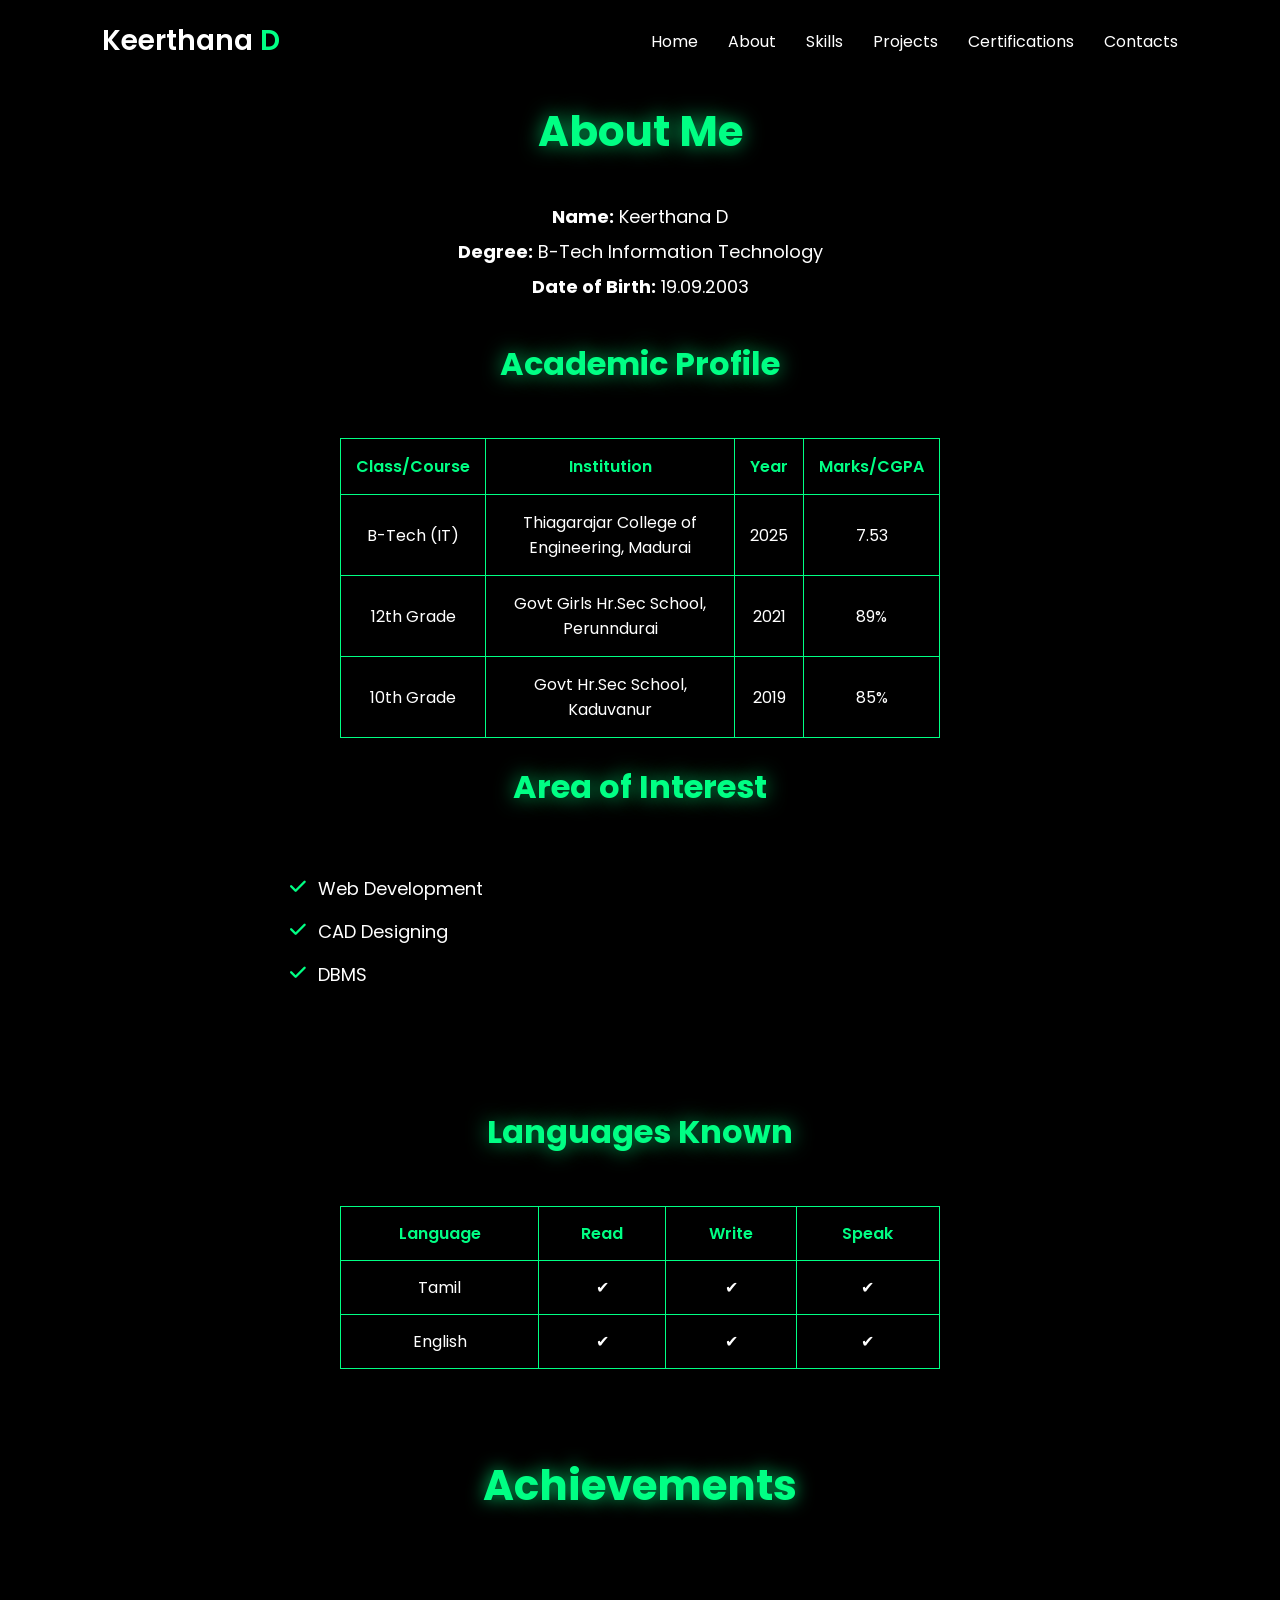
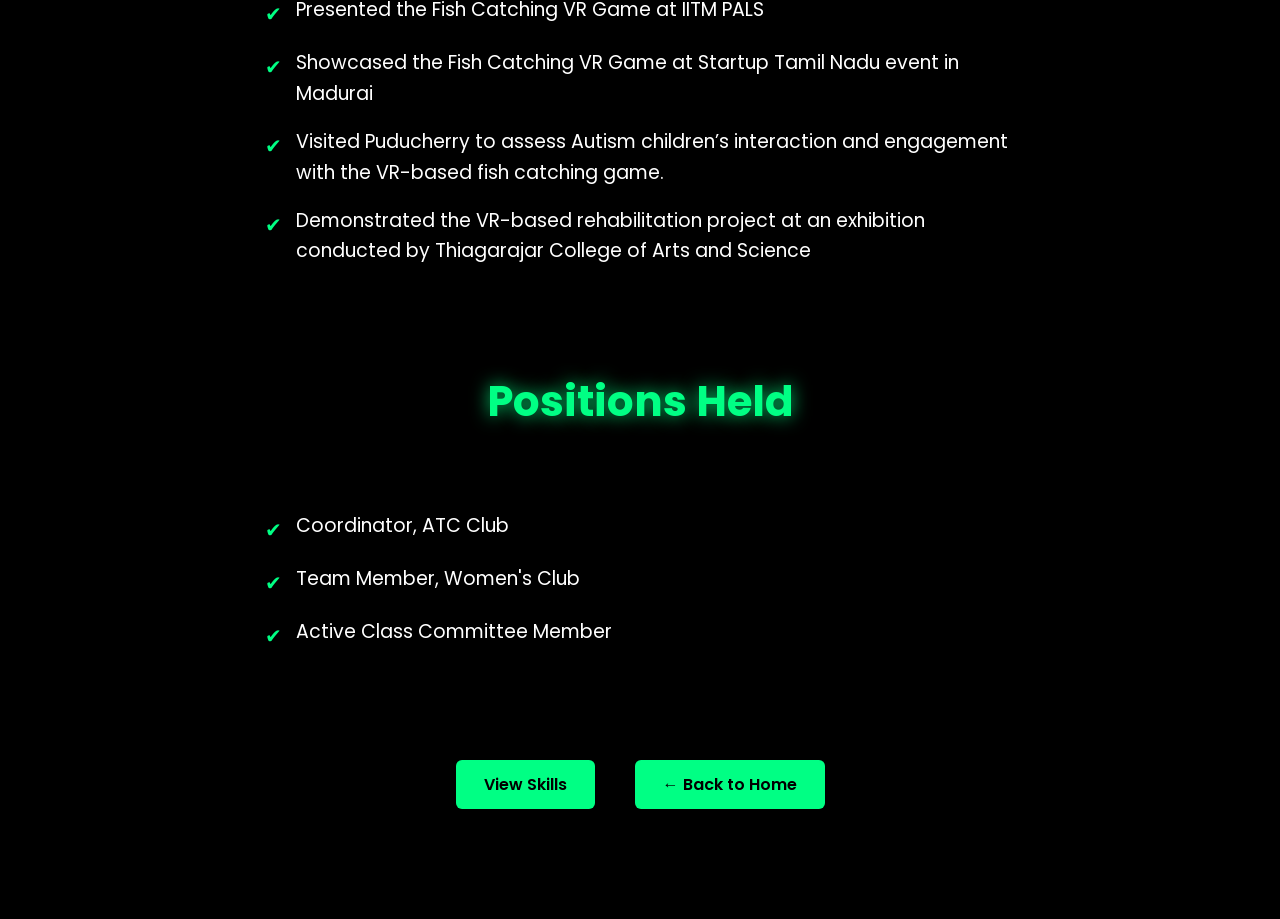
==== about.html @ 1dce3396 "Add files via upload" ====
<!DOCTYPE html>
<html lang="en">
<head>
    <meta charset="UTF-8">
    <meta name="viewport" content="width=device-width, initial-scale=1.0">
    <title>About | Keerthana D Portfolio</title>
    <link rel="stylesheet" href="style.css">
    <link href="https://cdnjs.cloudflare.com/ajax/libs/font-awesome/6.5.1/css/all.min.css" rel="stylesheet">
    <link rel="stylesheet" href="https://unpkg.com/aos@next/dist/aos.css" />
</head>
<body>
    <!-- Navbar -->
    <nav>
        <div class="nav-container">
            <div class="logo" data-aos="zoom-in" data-aos-duration="1500">
                Keerthana <span>D</span>
            </div>
            <div class="links">
                <div class="link" data-aos="fade-up" data-aos-duration="1500" data-aos-delay="100"><a href="index.html">Home</a></div>
                <div class="link" data-aos="fade-up" data-aos-duration="1500" data-aos-delay="200"><a href="about.html" class="active">About</a></div>
                <div class="link" data-aos="fade-up" data-aos-duration="1500" data-aos-delay="300"><a href="skills.html">Skills</a></div>
                <div class="link" data-aos="fade-up" data-aos-duration="1500" data-aos-delay="400"><a href="project.html">Projects</a></div>
                <div class="link" data-aos="fade-up" data-aos-duration="1500" data-aos-delay="500"><a href="certifications.html">Certifications</a></div>
                <div class="link" data-aos="fade-up" data-aos-duration="1500" data-aos-delay="600"><a href="contact.html">Contacts</a></div>
            </div>
        </div>
    </nav>

    <!-- About Section -->
    <section class="about py-5">
        <div class="container">
            <h2 class="text-center mb-5">About Me</h2>
            <div class="personal-details" data-aos="fade-up" data-aos-duration="1500">
                <p><strong>Name:</strong> Keerthana D</p>
                <p><strong>Degree:</strong> B-Tech Information Technology</p>
                <p><strong>Date of Birth:</strong> 19.09.2003</p>
            </div>

            <div class="academic-profile">
                <h3 data-aos="fade-up" data-aos-duration="1500">Academic Profile</h3><br>
                <table class="academic-table" data-aos="fade-up" data-aos-duration="1500">
                    <thead>
                        <tr>
                            <th>Class/Course</th>
                            <th>Institution</th>
                            <th>Year</th>
                            <th>Marks/CGPA</th>
                        </tr>
                    </thead>
                    <tbody>
                        <tr>
                            <td>B-Tech (IT)</td>
                            <td>Thiagarajar College of Engineering, Madurai</td>
                            <td>2025</td>
                            <td>7.53</td>
                        </tr>
                        <tr>
                            <td>12th Grade</td>
                            <td>Govt Girls Hr.Sec School, Perunndurai</td>
                            <td>2021</td>
                            <td>89%</td>
                        </tr>
                        <tr>
                            <td>10th Grade</td>
                            <td>Govt Hr.Sec School, Kaduvanur</td>
                            <td>2019</td>
                            <td>85%</td>
                        </tr>
                    </tbody>
                </table>
            </div>
            <br>
            <div class="area-of-interest">
                <h3 data-aos="fade-up" data-aos-duration="1500">Area of Interest</h3><br>
                <ul class="interest-list">
                    <li><i class="fa fa-check"></i> Web Development</li>
                    <li><i class="fa fa-check"></i> CAD Designing</li>
                    <li><i class="fa fa-check"></i> DBMS</li>
                </ul>
                <button class="btn-view-projects" onclick="location.href='project.html'" data-aos="fade-up" data-aos-duration="1500">View Projects</button>
            </div>
            <br>
            <div class="languages">
                <h3 data-aos="fade-up" data-aos-duration="1500">Languages Known</h3><br>
                <table class="language-table" data-aos="fade-up" data-aos-duration="1500">
                    <thead>
                        <tr>
                            <th>Language</th>
                            <th>Read</th>
                            <th>Write</th>
                            <th>Speak</th>
                        </tr>
                    </thead>
                    <tbody>
                        <tr>
                            <td>Tamil</td>
                            <td>✔</td>
                            <td>✔</td>
                            <td>✔</td>
                        </tr>
                        <tr>
                            <td>English</td>
                            <td>✔</td>
                            <td>✔</td>
                            <td>✔</td>
                        </tr>
                    </tbody>
                </table>
            </div>
            <br>
            <div class="achievements">
                <h3 data-aos="fade-up" data-aos-duration="1500">Achievements</h3><br>
                <ul data-aos="fade-up" data-aos-duration="1500">
                    <li>Presented the Fish Catching VR Game at IITM PALS</li>
                    <li>Showcased the Fish Catching VR Game at Startup Tamil Nadu event in Madurai</li>
                    <li>Visited Puducherry to assess Autism children’s interaction and 
                        engagement with the VR-based fish catching game.</li>
                    <li>Demonstrated the VR-based rehabilitation project at an exhibition 
                        conducted by Thiagarajar College of Arts and Science</li>
                </ul>
            </div>
            <br>
            <div class="positions">
                <h3 data-aos="fade-up" data-aos-duration="1500">Positions Held</h3><br>
                <ul data-aos="fade-up" data-aos-duration="1500">
                    <li>Coordinator, ATC Club</li>
                    <li>Team Member, Women's Club</li>
                    <li>Active Class Committee Member</li>
                </ul>
            </div>
            <br><br>
            <div class="about-buttons">
                <button class="btn-view-skills" onclick="location.href='skills.html'">View Skills</button>
                <button class="btn-view-back1" onclick="location.href='index.html'">← Back to Home</button>
            </div>
            
        </div>
    </section>
    

    <script src="https://unpkg.com/aos@next/dist/aos.js"></script>
    <script>
        AOS.init({ offset: 0 });
    </script>
</body>
</html>
---- style.css ----
/* Google Font */
@import url('https://fonts.googleapis.com/css2?family=Poppins:wght@300;400;500;600&display=swap');

*{
margin:0;
padding:0;
box-sizing:border-box;
font-family:'Poppins',sans-serif;
}
/* Fix scroll position for fixed navbar */

#skills,
#contact{
scroll-margin-top:120px;
}
html{
scroll-behavior:smooth;
}

body{
background:#000;
color:#fff;
}

/* ================= NAVBAR ================= */

nav{
width:100%;
padding:20px 8%;
position:fixed;
top:0;
left:0;
background:#000;
z-index:1000;
}

.nav-container{
display:flex;
justify-content:space-between;
align-items:center;
}

.logo{
font-size:28px;
font-weight:600;
}

.logo span{
color:#00ff84;
}

.links{
display:flex;
gap:30px;
}

.links a{
text-decoration:none;
color:white;
font-size:16px;
transition:0.3s;
}

.links a:hover{
color:#00ff84;
}

.hamburg{
display:none;
font-size:25px;
cursor:pointer;
}

/* Dropdown mobile */

.dropdown{
display:none;
position:absolute;
top:70px;
left:0;
width:100%;
background:#000;
text-align:center;
padding:20px 0;
}

.dropdown.show{
display:block;
}

.dropdown a{
display:block;
padding:10px;
text-decoration:none;
color:white;
}

/* ================= HOME SECTION ================= */

section{
min-height:100vh;
padding-top:120px;
}

.main-container{
display:flex;
align-items:center;
justify-content:center;
gap:80px;
padding:0 8%;
flex-wrap:wrap;
}

.image img{
width:350px;
height:350px;
border-radius:50%;
object-fit:cover;
box-shadow:0 0 60px rgba(0,255,130,0.6);
}

.content{
max-width:600px;
}

.content h1{
font-size:45px;
margin-bottom:10px;
}

.content span{
color:#00ff84;
}

.subtitle{
color:#00ff84;
margin-bottom:10px;
}

.typewriter{
font-size:22px;
margin-bottom:20px;
}

.content p{
color:#cfcfcf;
line-height:1.6;
margin-bottom:25px;
}

/* Social icons */

.social-links a{
margin-right:15px;
font-size:20px;
color:white;
border:1px solid #00ff84;
padding:10px;
border-radius:50%;
transition:0.3s;
}

.social-links a:hover{
background:#00ff84;
color:black;
}

/* Button */

.btn button{
padding:12px 25px;
border:none;
background:#00ff84;
color:black;
font-weight:500;
border-radius:6px;
cursor:pointer;
transition:0.3s;
}

.btn button:hover{
transform:scale(1.05);
}
/* ================= ABOUT ================= */


.about{
padding:100px 8%;
text-align:center;
display:flex;
flex-direction:column;
align-items:center;
}

.about h2{
font-size:42px;
color:#00ff84;
margin-bottom:40px;
text-shadow:0 0 20px rgba(0,255,132,0.7);

}

.personal-details{
text-align:center;
margin-bottom:40px;
}

.personal-details p{
font-size:18px;
margin:8px 0;
}

.about table{
width:80%;
max-width:900px;
margin:auto;
border-collapse:collapse;
border:1px solid #00ff84;
}

.about th,
.about td{
border:1px solid #00ff84;
padding:15px;
text-align:center;
}

.about th{
color:#00ff84;
font-weight:600;
}

.about tr:hover{
background:#0a0a0a;
}
/* ================= AREA OF INTEREST ================= */

.interest-list{
list-style:none;
padding:0;
max-width:700px;
margin:0 auto 25px auto;
text-align:left;
}

.interest-list li{
font-size:18px;
margin:14px 0;
display:flex;
align-items:flex-start;
gap:12px;
line-height:1.6;
}

.interest-list i{
color:#00ff84;
font-size:18px;
margin-top:3px;
}
/* ================= ACHIEVEMENTS & POSITIONS ================= */

.achievements,
.positions{
margin-top:60px;
text-align:center;
}
/* Section Headings Glow */

.academic-profile h3,
.area-of-interest h3,
.languages h3,
.achievements h3,
.positions h3{
font-size:32px;
color:#00ff84;
margin-bottom:25px;
text-shadow:0 0 20px rgba(0,255,132,0.7);
}

.achievements h3,
.positions h3{
font-size:42px;
color:#00ff84;
margin-bottom:35px;
text-shadow:0 0 18px rgba(0,255,132,0.8);
}

/* list container */
.achievements ul,
.positions ul{
list-style:none;
padding:0;
max-width:750px;
margin:0 auto;
text-align:left;
}

/* list items */
.achievements li,
.positions li{
font-size:19px;
margin:18px 0;
display:flex;
align-items:flex-start;
gap:14px;
line-height:1.6;
}

/* green tick */
.achievements li::before,
.positions li::before{
content:"✔";
color:#00ff84;
font-size:20px;
margin-top:3px;
}
/* ================= LANGUAGE TABLE ================= */

.language-table{
width:70%;
max-width:700px;
margin:auto;
border-collapse:collapse;
border:1px solid #00ff84;
}

.language-table th,
.language-table td{
border:1px solid #00ff84;
padding:14px;
text-align:center;
}

/* ================= BUTTONS ================= */

.btn-view-projects,
.btn-view-skills,
.btn-view-back1{
background:#00ff84;
color:#000;
border:none;
padding:12px 28px;
font-size:16px;
font-weight:600;
border-radius:6px;
cursor:pointer;
margin:10px;
transition:0.3s;
}

.btn-view-projects:hover,
.btn-view-skills:hover,
.btn-view-back1:hover{
background:#00cc6a;
box-shadow:0 0 15px rgba(0,255,132,0.7);
transform:translateY(-2px);
}
.about-buttons{
margin-top:30px;
display:flex;
justify-content:center;
gap:20px;
flex-wrap:wrap;
}
/* ================= SKILLS ================= */


.skills-container{
padding:80px 8%;
}


/* ================= SKILL CATEGORY TITLES ================= */

.skills-title{
font-size:32px;
color:#00ff84;
text-align:center;
margin:50px 0 25px;
letter-spacing:1px;

/* softer glow */
text-shadow:
0 0 4px rgba(0,255,132,0.6),
0 0 8px rgba(0,255,132,0.4);
}

.skills-container h2{
text-align:center;
font-size:42px;
color:#00ff84;
margin-bottom:50px;
text-shadow:0 0 20px rgba(0,255,132,0.7);
}

.skills-grid{
display:grid;
grid-template-columns:repeat(auto-fit,minmax(260px,1fr));
gap:30px;
}

.skill-card{
background:#0b0b0b;
padding:25px;
border-radius:12px;
border:1px solid #1a1a1a;
transition:0.4s;
}

.skill-card:hover{
border-color:#00ff84;
box-shadow:0 0 20px rgba(0,255,132,0.5);
transform:translateY(-8px);
}

.skill-card h4{
color:#00ff84;
margin-bottom:10px;
font-size:20px;
}

.skill-meta span{
display:block;
font-size:13px;
color:#bbb;
margin-top:5px;
}


/* ================= SKILLS PAGE BUTTONS ================= */


.skills-buttons{
display:flex;
justify-content:center;
align-items:center;
gap:25px;
margin-top:40px;
flex-wrap:wrap;
}

.skills-btn{
background:#00ff84;
color:#000;
border:none;
padding:12px 28px;
font-size:16px;
font-weight:600;
border-radius:6px;
cursor:pointer;
text-decoration:none;
transition:0.3s;
}

.skills-btn:hover{
background:#00cc6a;
box-shadow:0 0 15px rgba(0,255,132,0.7);
transform:translateY(-2px);
}

/* ================= PROJECTS ================= */
section{
min-height:0;
padding-top:80px;
}

.projects-container{
padding:10px 8%;
text-align:center;
margin-bottom:10px;  /* reduce section spacing */
}

/* Section Titles */
.projects-container h2{
    font-size:48px;
    color:#00ff84;
    margin-bottom:15px;   /* reduced from 30px */
    letter-spacing:1px;
    text-shadow:0 0 15px #00ff84,
                0 0 30px rgba(0,255,132,0.5);
}
/* Grid Layout */
.project-cards-wrapper{
    display:grid;
    grid-template-columns:repeat(auto-fit,minmax(320px,1fr));
       /* changed from 5px to balanced spacing */
    align-items:stretch;
}

/* Project Card */
.project-card{
    background:#0b0b0b;
    padding:35px;
    border-radius:16px;

    border:2px solid #00ff84;
    
    box-shadow:
        0 0 10px rgba(0,255,132,0.3),
        0 0 25px rgba(0,255,132,0.2);

    transition:all 0.4s ease;
}

/* Hover Effect */
.project-card:hover{
    transform:translateY(-10px) scale(1.02);

    box-shadow:
        0 0 20px rgba(0,255,132,0.6),
        0 0 40px rgba(0,255,132,0.4),
        0 0 60px rgba(0,255,132,0.3);
}

/* Title */
.project-card h3{
    color:#00ff84;
    font-size:22px;
    margin-bottom:18px;
}

/* Paragraph */
.project-card p{
    color:#dcdcdc;
    line-height:1.7;
    font-size:15px;
}

/* Highlight text */
.project-card strong{
    color:#00ff84;
}

/* Divider */
.project-card hr{
    border:none;
    height:1px;
    margin:18px 0;
    background:linear-gradient(
        to right,
        transparent,
        #00ff84,
        transparent
    );
}

/* ================= QUICK NAV ================= */
.quick-nav{
display:flex;
justify-content:center;
align-items:center;
gap:15px;
margin:15px auto;   /* reduced from 30px */
width:100%;
text-align:center;
}

.quick-btn{
background:#00ff84;
color:#000;
border:none;
padding:12px 28px;
font-size:16px;
font-weight:600;
border-radius:6px;
cursor:pointer;
text-decoration:none;
transition:0.3s;
}

.quick-btn:hover{
background:#00cc6a;
box-shadow:0 0 15px rgba(0,255,132,0.7);
transform:translateY(-2px);
}
/* ================= CERTIFICATIONS ================= */

.certifications{
padding:80px 8%;
text-align:center;
}

/* Main Title */
.certifications h2{
font-size:42px;
color:#00ff84;
margin-bottom:25px;
text-shadow:0 0 20px rgba(0,255,132,0.7);
}

/* LinkedIn Button */
.linkedin-link{
margin-bottom:40px;
}

.linkedin-link a{
display:inline-block;
padding:12px 25px;
border:2px solid #00ff84;
color:#00ff84;
border-radius:8px;
text-decoration:none;
font-weight:500;
transition:0.3s;
}

.linkedin-link a:hover{
background:#00ff84;
color:black;
box-shadow:0 0 20px #00ff84;
}

/* Category Title */
/* Category Title Glow */

.cert-category{
text-align:center;
font-size:28px;
font-weight:600;
margin:50px 0 25px;

color:#00ff84;

/* Softer Glow */
text-shadow:
0 0 5px rgba(0,255,132,0.6),
0 0 10px rgba(0,255,132,0.4);
}

/* Grid Layout */
.cert-grid{
display:grid;
grid-template-columns:repeat(auto-fit,minmax(260px,1fr));
gap:30px;
margin-bottom:40px;
}

/* Card */
.cert-card{
background:#0b0b0b;
padding:30px;
border-radius:12px;
border:1px solid #1a1a1a;
transition:0.4s;
min-height:170px;
display:flex;
flex-direction:column;
justify-content:space-between;
}

/* Card Hover */
.cert-card:hover{
border-color:#00ff84;
box-shadow:0 0 25px rgba(0,255,132,0.7);
transform:translateY(-8px);
}

/* Title */
.cert-card h4{
color:#00ff84;
margin-bottom:10px;
font-size:18px;
}

/* Description */
.cert-card p{
color:#ccc;
margin-bottom:10px;
}

/* Date */
.cert-card span{
color:white;
font-size:14px;
}

/* Navigation Buttons */

.cert-nav-buttons{
display:flex;
justify-content:space-between;
margin-top:60px;
gap:20px;
}

.cert-nav-buttons button{
flex:1;
padding:15px;
border:2px solid #00ff84;
background:transparent;
color:#00ff84;
font-size:16px;
border-radius:10px;
cursor:pointer;
transition:0.3s;
}

.cert-nav-buttons button:hover{
background:#00ff84;
color:black;
box-shadow:0 0 20px #00ff84;
}
/* ================= CONTACT ================= */

.contact{
padding:80px 8%;
text-align:center;
}

.contact h2{
font-size:40px;
color:#00ff84;
margin-bottom:60px;
text-shadow:0 0 12px rgba(0,255,132,0.6);
}

/* Grid */

.contact-grid{
display:grid;
grid-template-columns:repeat(auto-fit,minmax(260px,1fr));
gap:40px;
max-width:900px;
margin:auto;
}

/* Contact Card */

.contact-card{
background:#0b0b0b;
padding:40px;
border-radius:12px;
border:1px solid #1a1a1a;
transition:0.4s;
}

/* Hover Glow */

.contact-card:hover{
border-color:#00ff84;
box-shadow:0 0 25px rgba(0,255,132,0.7);
transform:translateY(-8px);
}

/* Icon */

.contact-card i{
font-size:45px;
color:#00ff84;
margin-bottom:20px;
}

/* Title */

.contact-card h3{
color:#00ff84;
margin-bottom:10px;
}

/* Link */

.contact-card a{
text-decoration:none;
color:white;
font-size:15px;
}

/* Hover Link */

.contact-card a:hover{
color:#00ff84;
}

/* ================= FOOTER ================= */

footer{
margin-top:40px;
background:#000;
border-top:1px solid #222;
}

/* ================= RESPONSIVE ================= */

@media(max-width:900px){

.links{
display:none;
}

.hamburg{
display:block;
}

.main-container{
flex-direction:column;
text-align:center;
}

.image img{
width:250px;
height:250px;
}

.content h1{
font-size:32px;
}

}
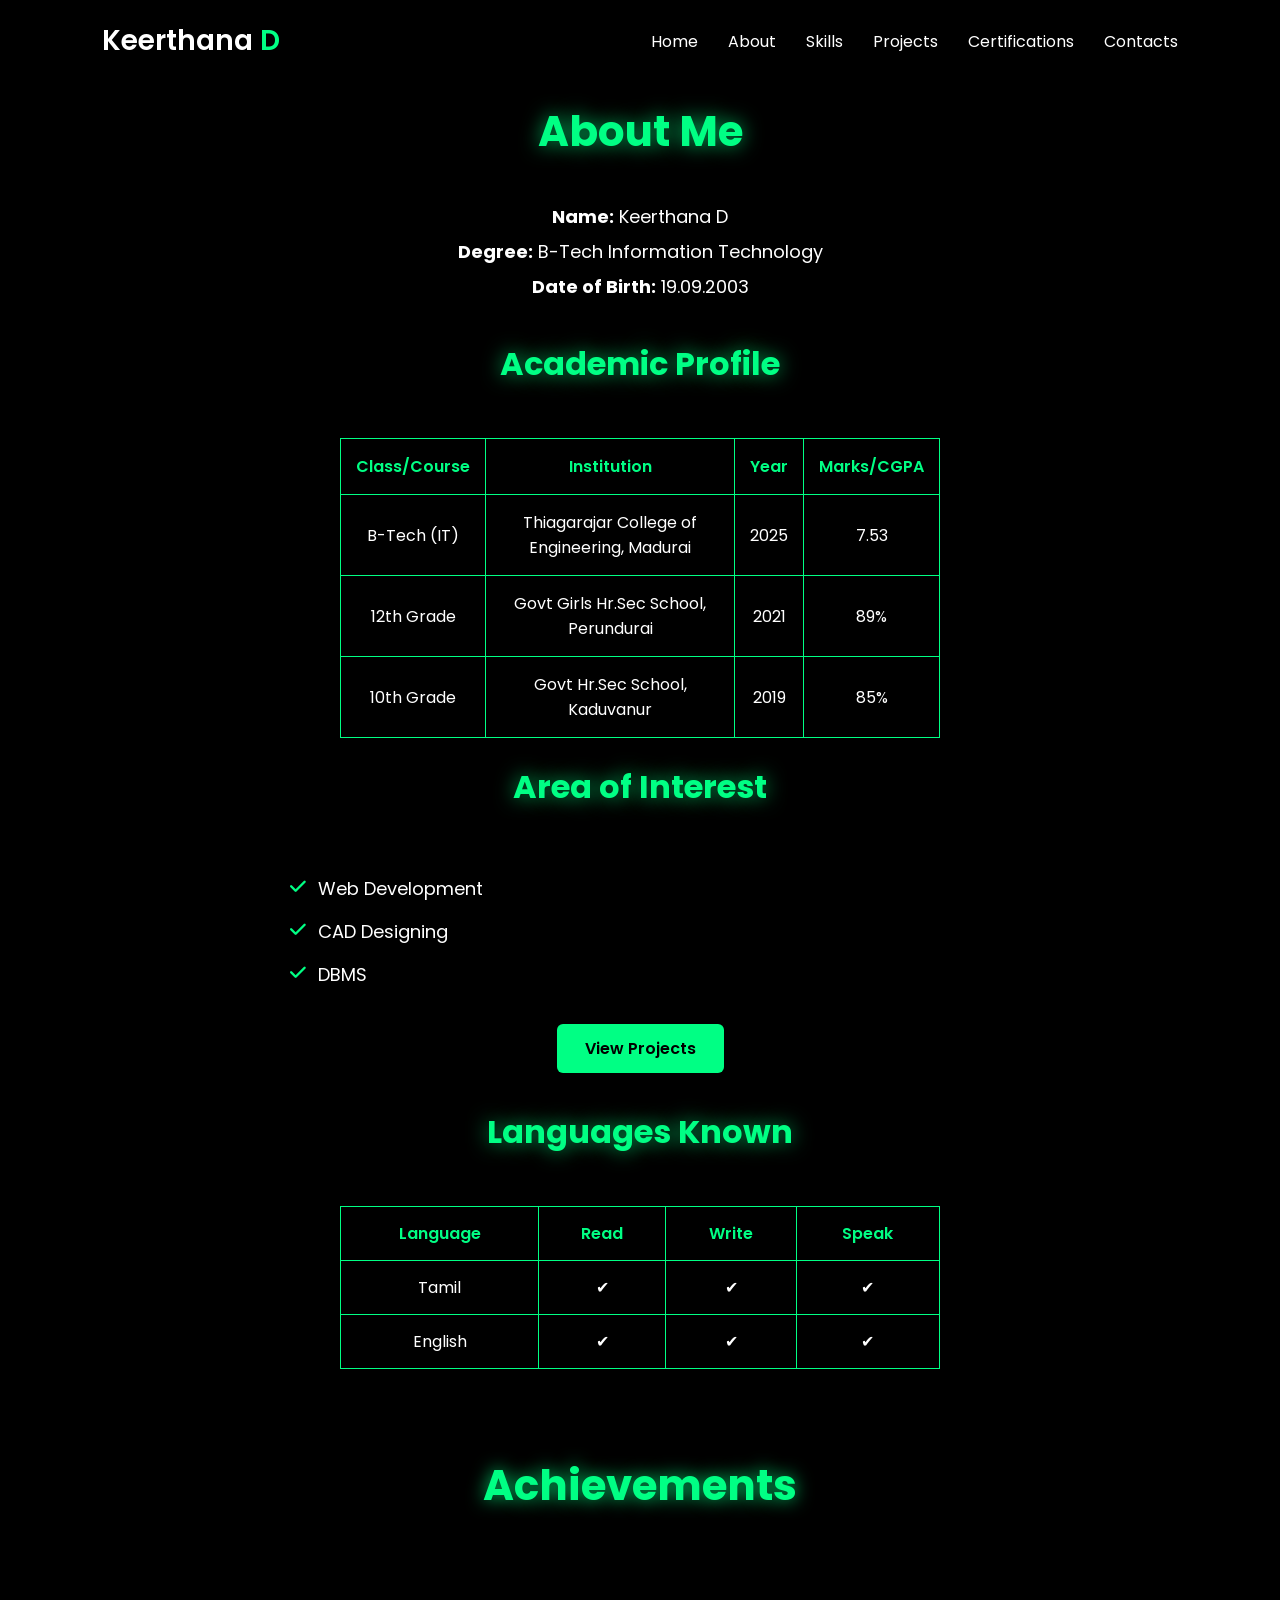
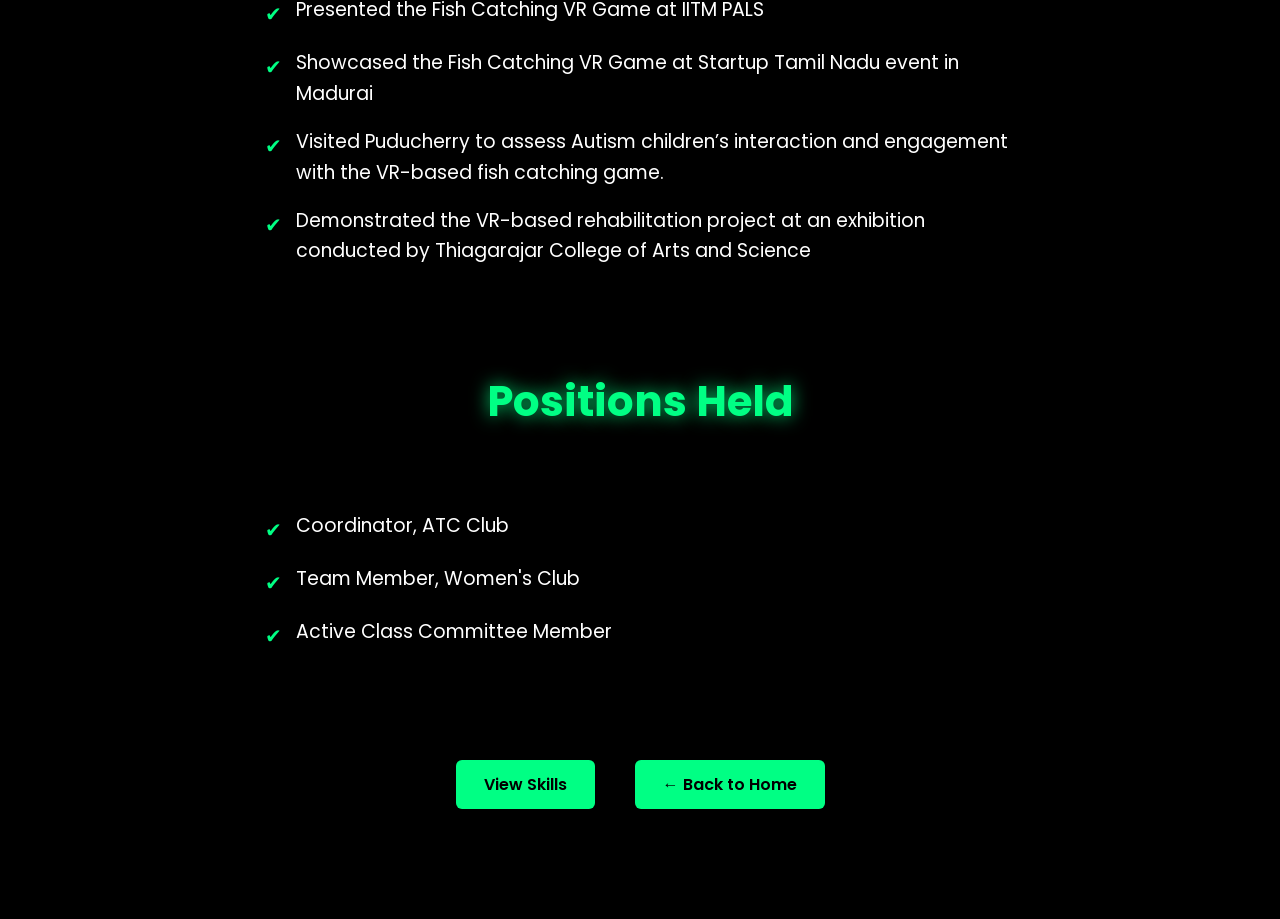
==== commit 316da5fe: "Update about.html" ====
--- a/about.html
+++ b/about.html
@@ -57,7 +57,7 @@
                         </tr>
                         <tr>
                             <td>12th Grade</td>
-                            <td>Govt Girls Hr.Sec School, Perunndurai</td>
+                            <td>Govt Girls Hr.Sec School, Perundurai</td>
                             <td>2021</td>
                             <td>89%</td>
                         </tr>
@@ -145,3 +145,4 @@
     </script>
 </body>
 </html>
+
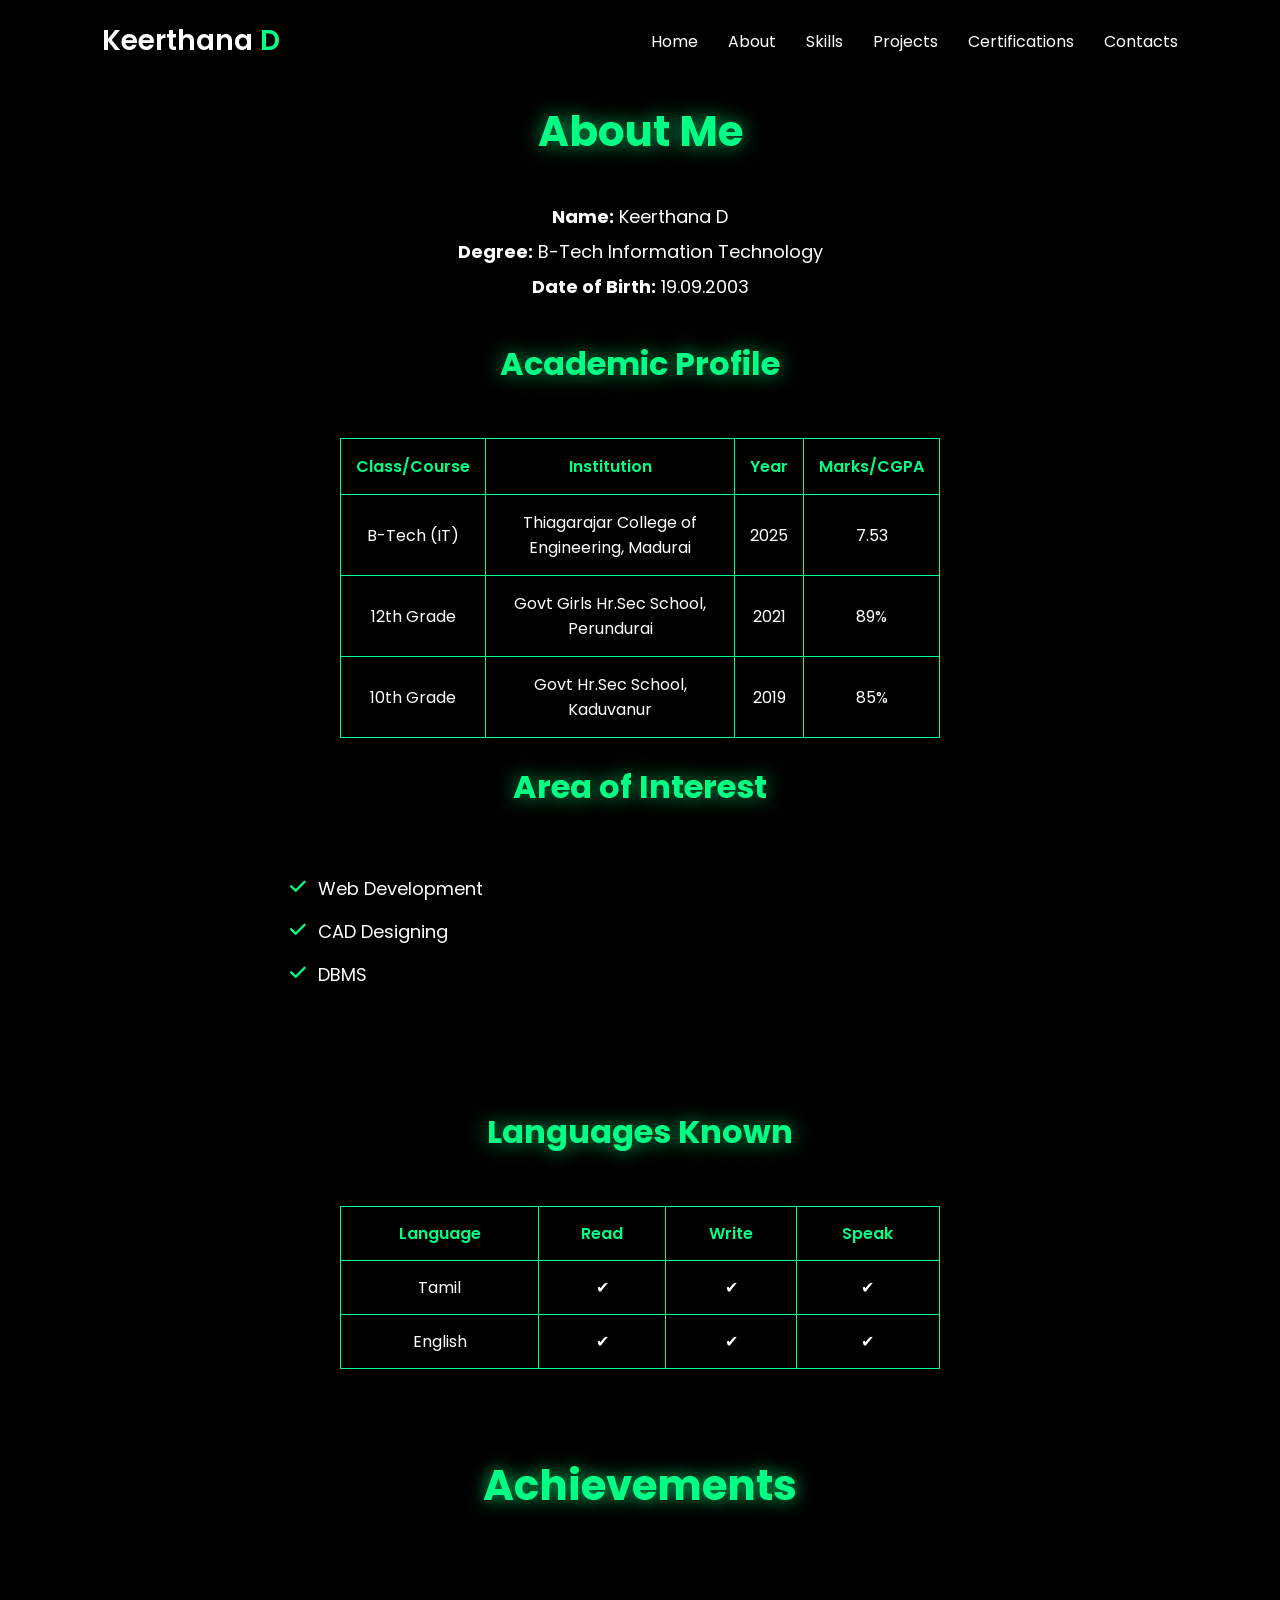
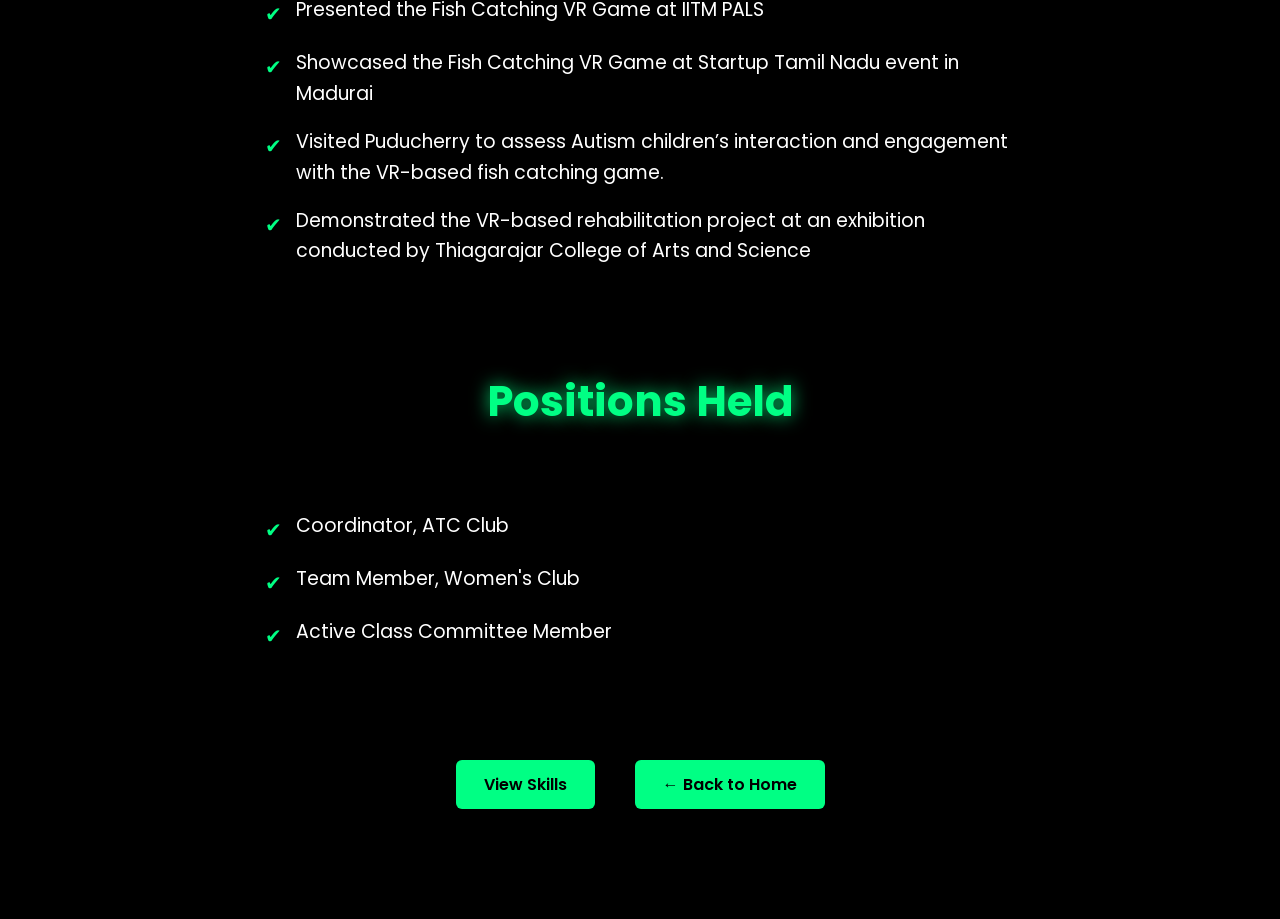
==== commit a92d8bc5: "Update about.html" ====
--- a/about.html
+++ b/about.html
@@ -145,4 +145,3 @@
     </script>
 </body>
 </html>
-
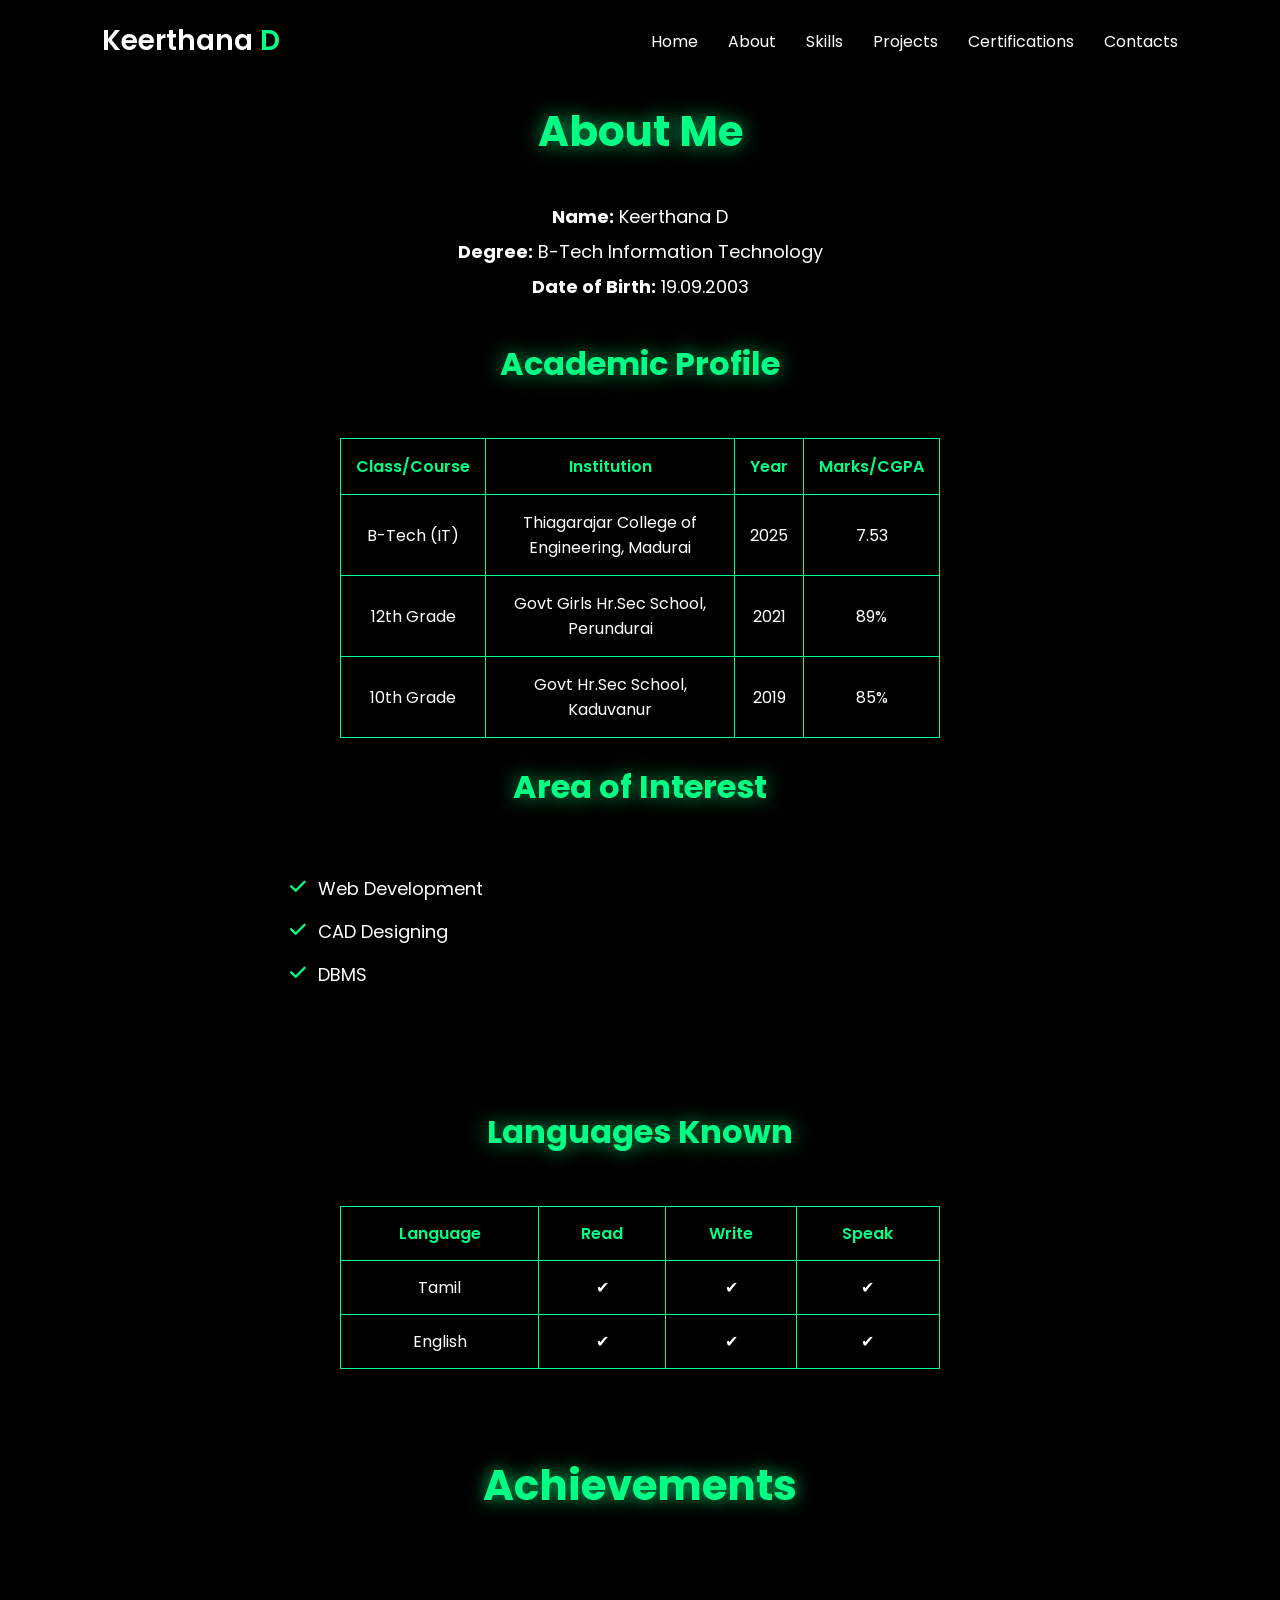
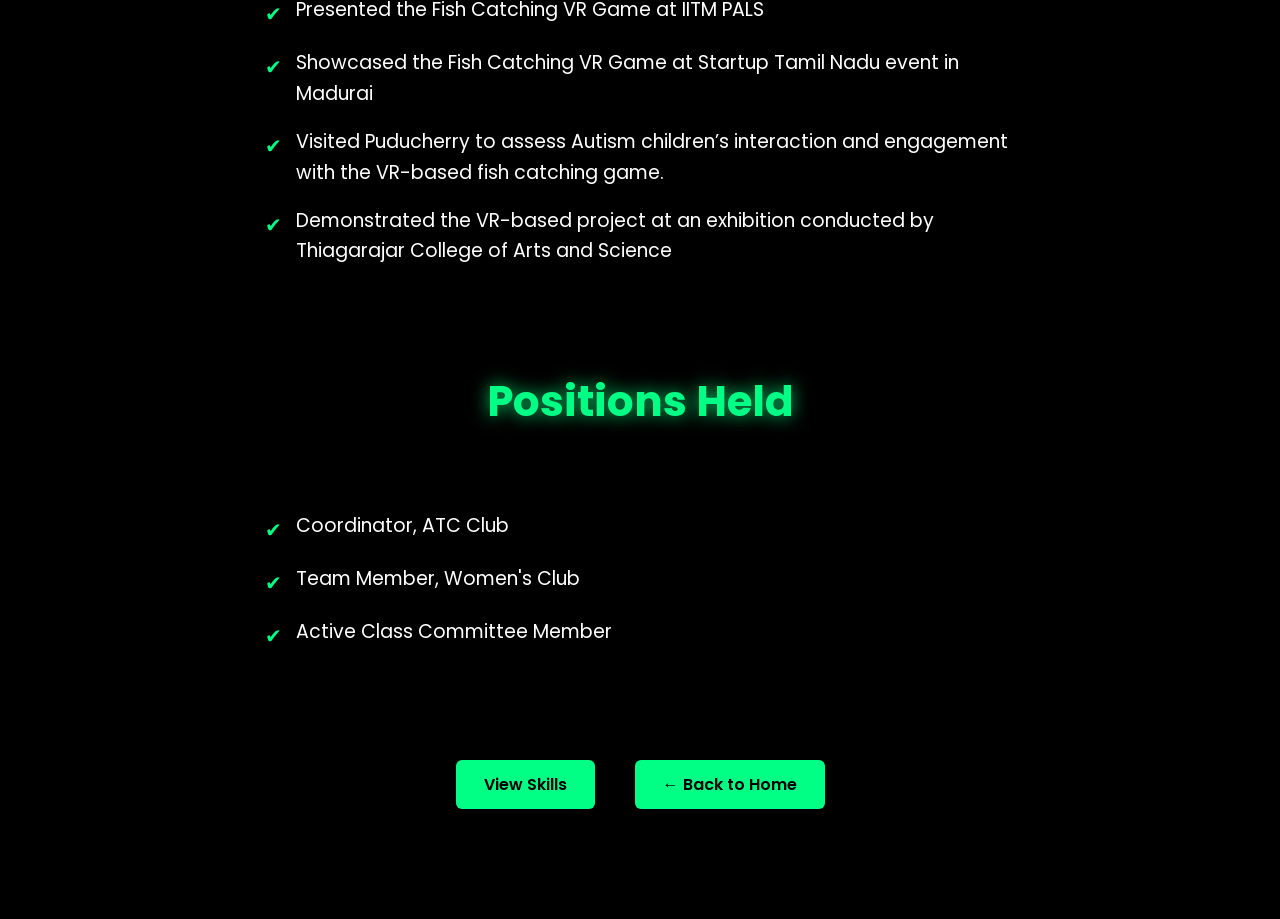
==== commit 186d9d4e: "Update about.html" ====
--- a/about.html
+++ b/about.html
@@ -116,7 +116,7 @@
                     <li>Showcased the Fish Catching VR Game at Startup Tamil Nadu event in Madurai</li>
                     <li>Visited Puducherry to assess Autism children’s interaction and 
                         engagement with the VR-based fish catching game.</li>
-                    <li>Demonstrated the VR-based rehabilitation project at an exhibition 
+                    <li>Demonstrated the VR-based project at an exhibition 
                         conducted by Thiagarajar College of Arts and Science</li>
                 </ul>
             </div>
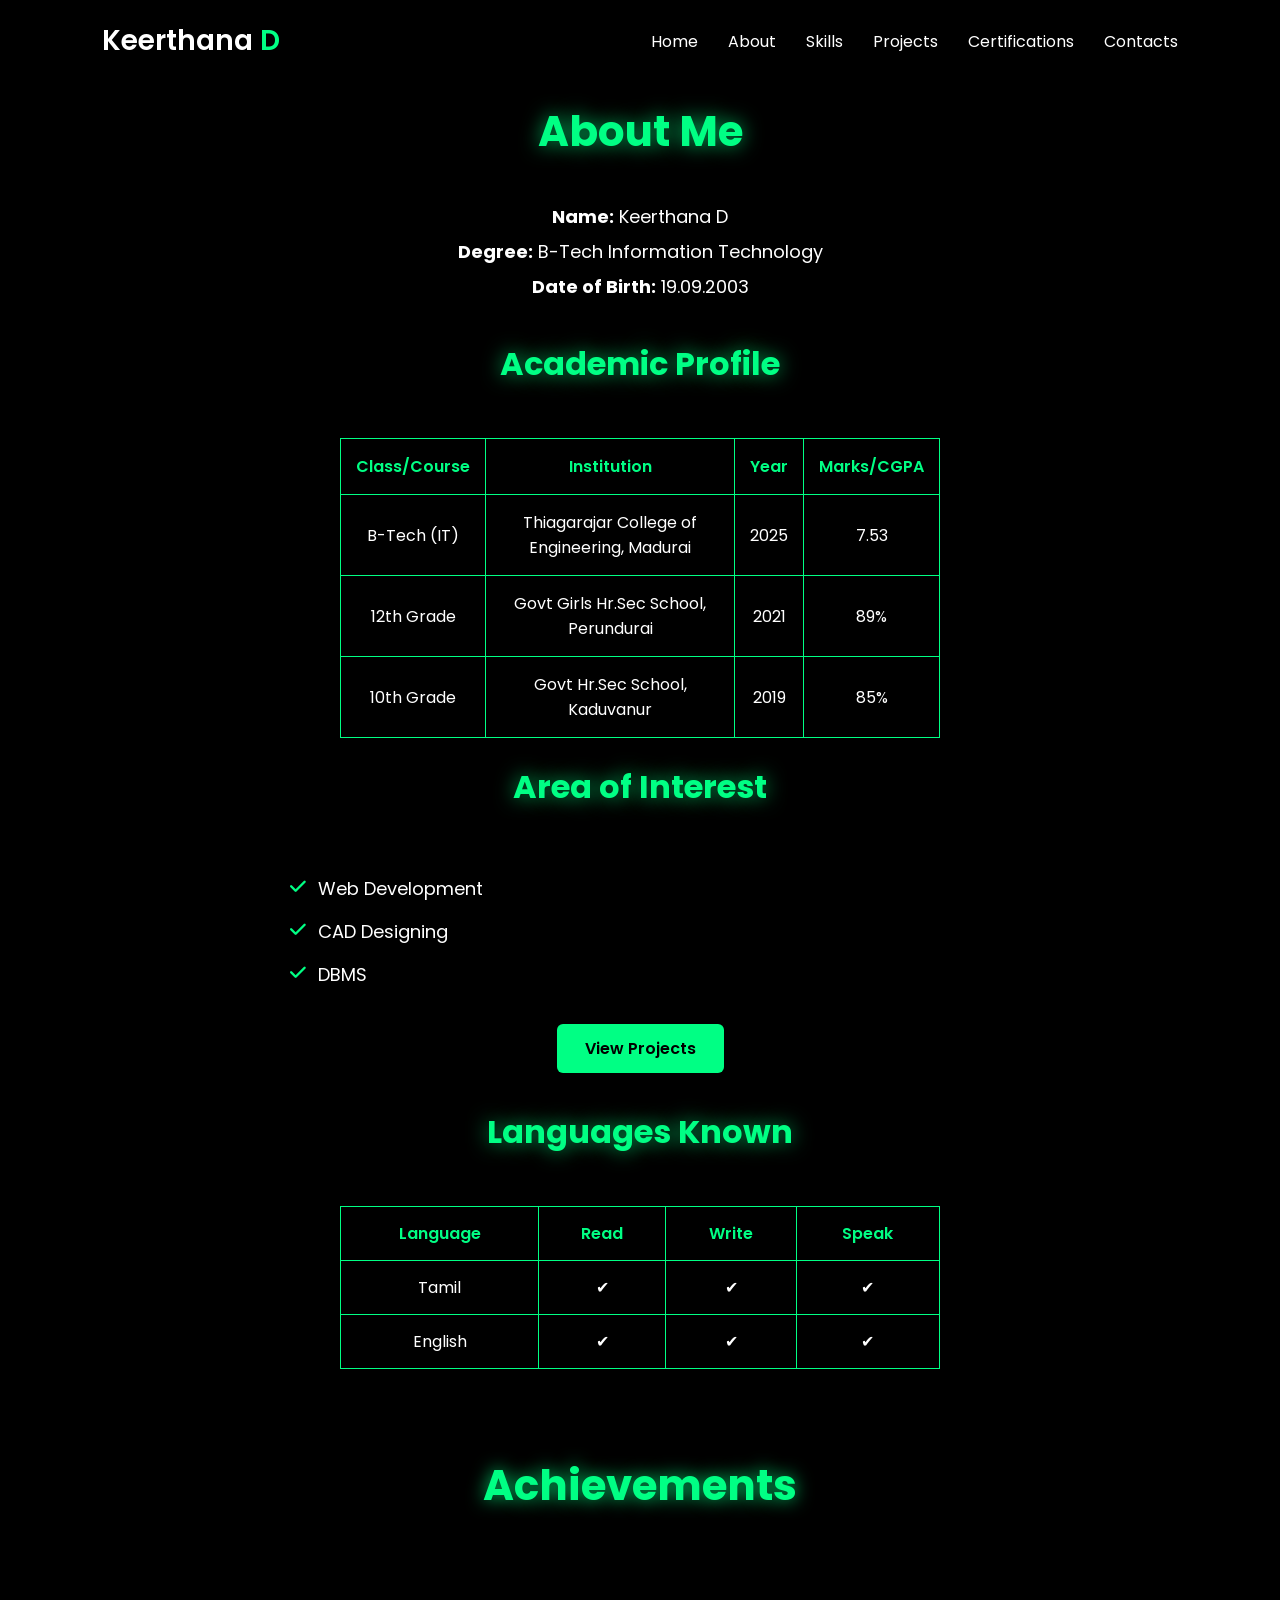
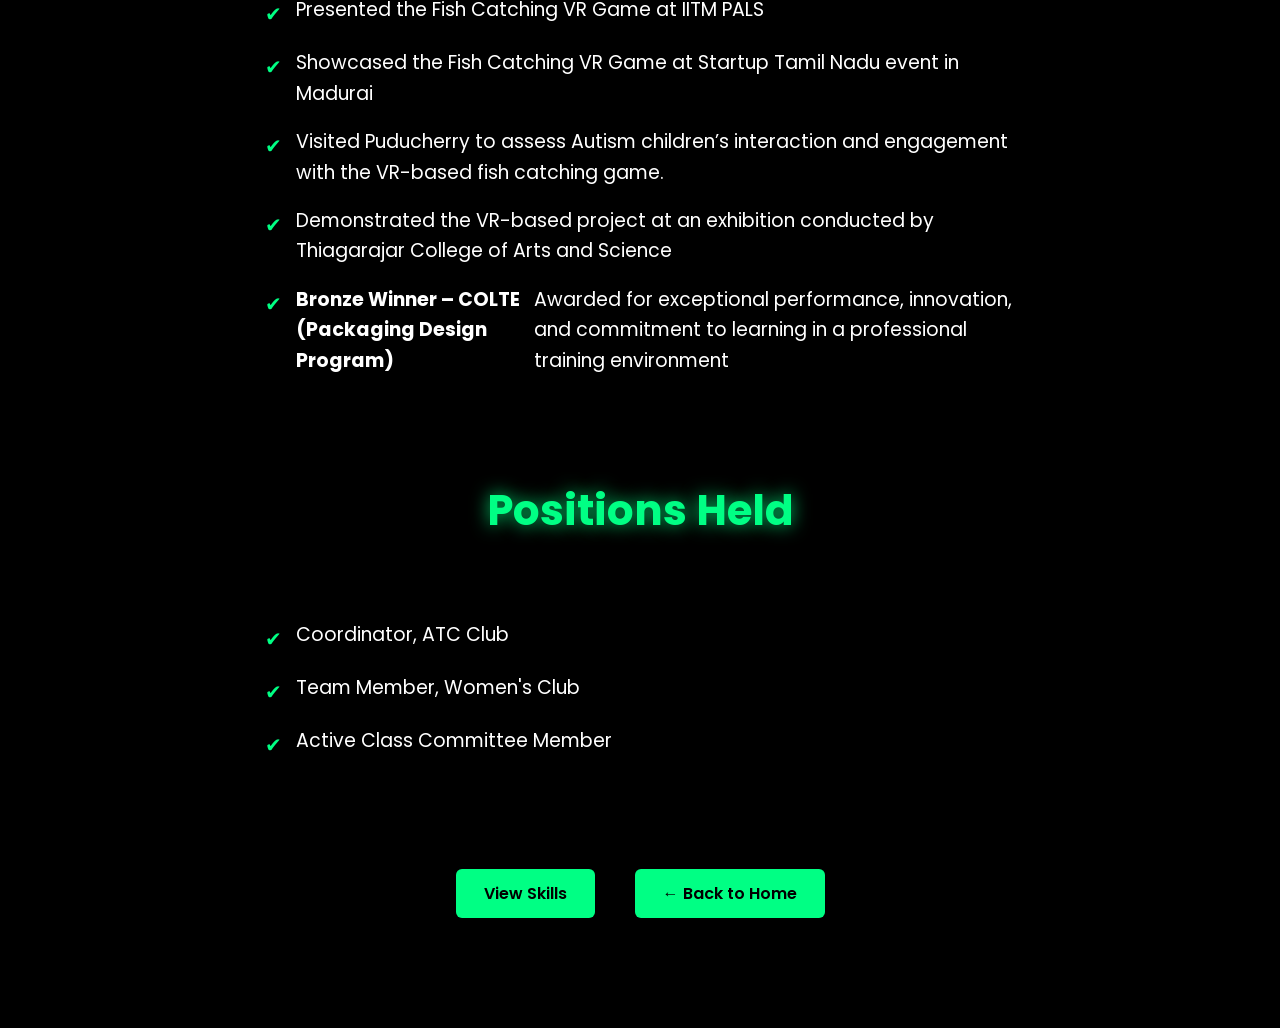
==== commit 2da0d8b1: "Update about.html" ====
--- a/about.html
+++ b/about.html
@@ -118,6 +118,9 @@
                         engagement with the VR-based fish catching game.</li>
                     <li>Demonstrated the VR-based project at an exhibition 
                         conducted by Thiagarajar College of Arts and Science</li>
+                    <li><b>Bronze Winner – COLTE (Packaging Design Program)</b>
+                        Awarded for exceptional performance, innovation, and 
+                        commitment to learning in a professional training environment</li>
                 </ul>
             </div>
             <br>
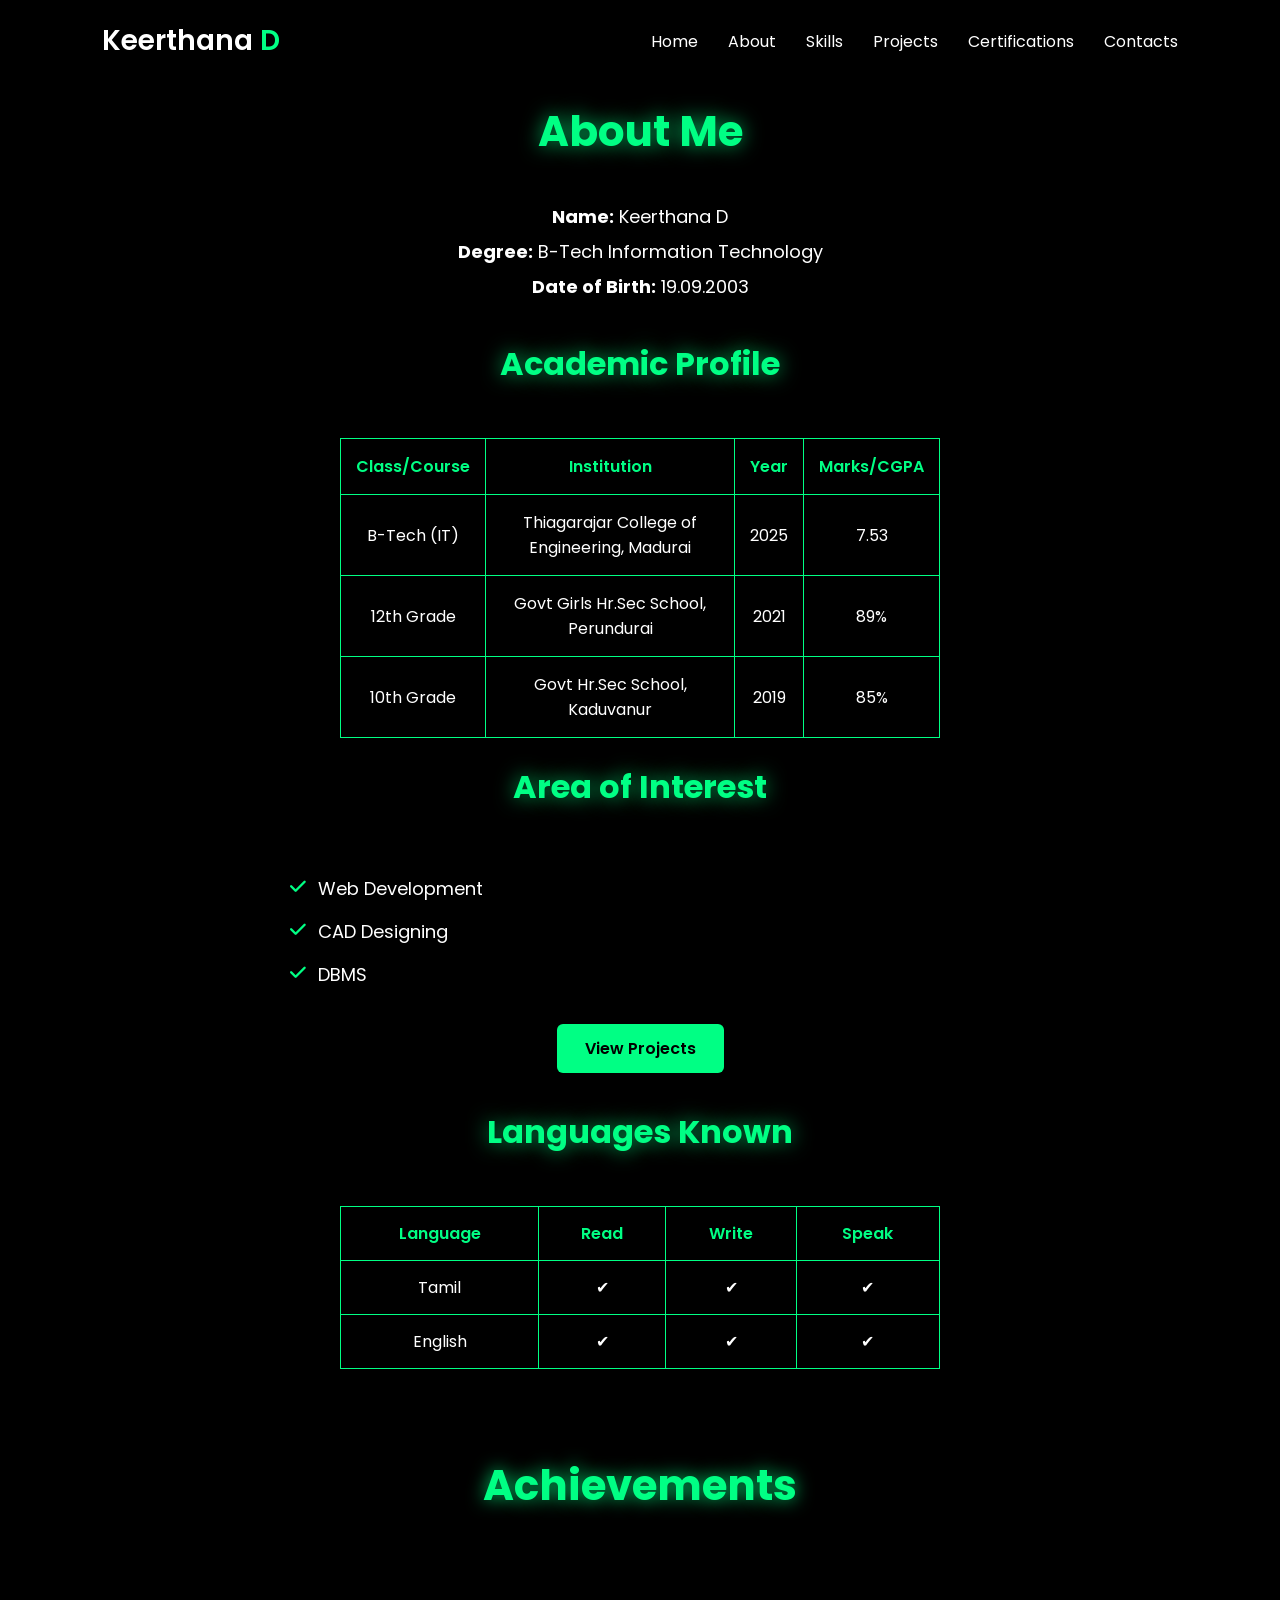
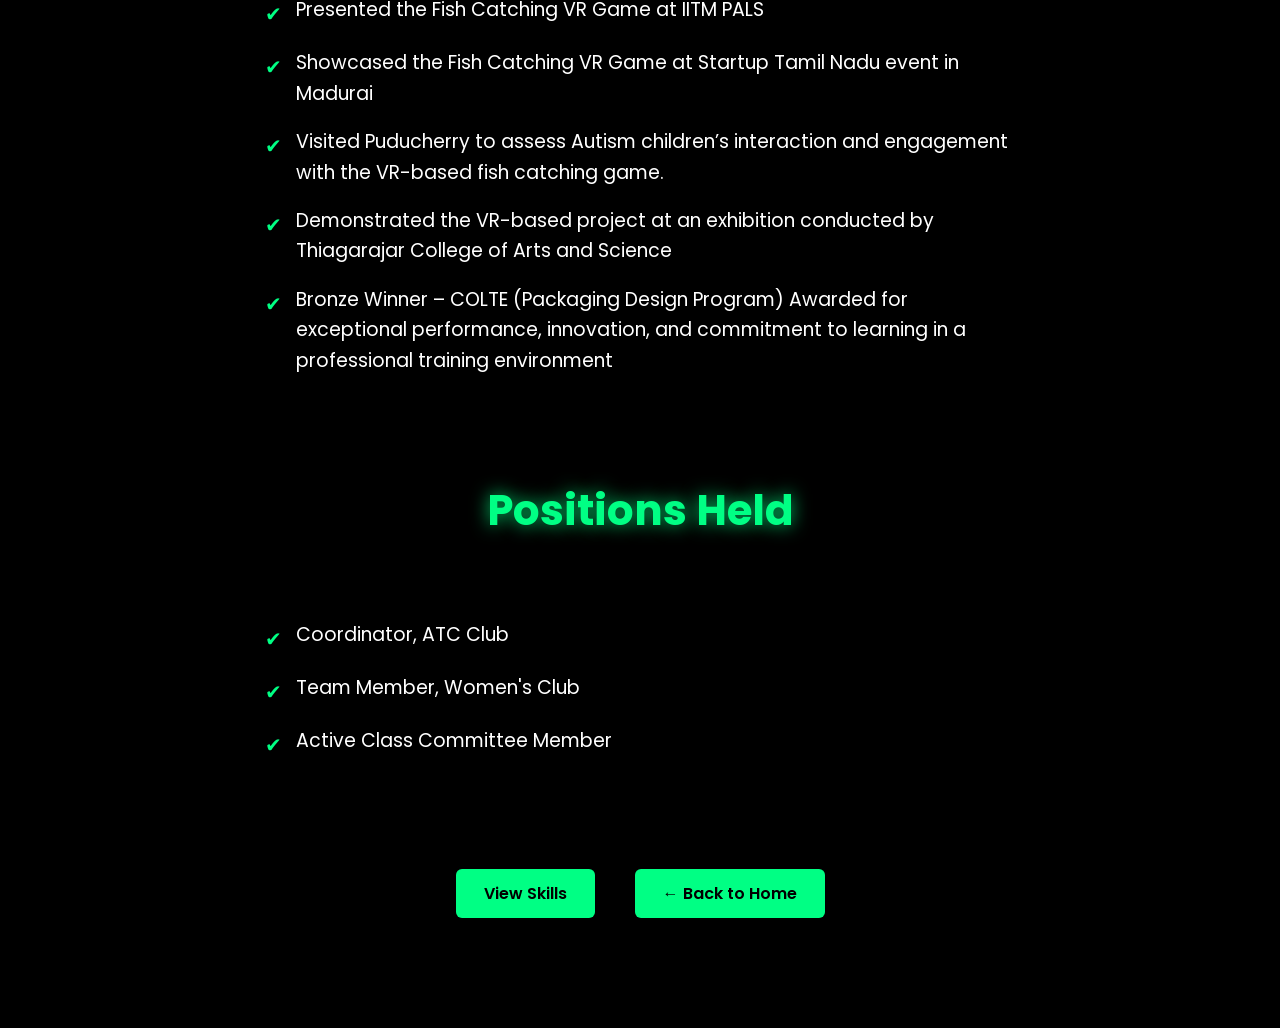
==== commit e5baab26: "Update about.html" ====
--- a/about.html
+++ b/about.html
@@ -118,7 +118,7 @@
                         engagement with the VR-based fish catching game.</li>
                     <li>Demonstrated the VR-based project at an exhibition 
                         conducted by Thiagarajar College of Arts and Science</li>
-                    <li><b>Bronze Winner – COLTE (Packaging Design Program)</b>
+                    <li>Bronze Winner – COLTE (Packaging Design Program)
                         Awarded for exceptional performance, innovation, and 
                         commitment to learning in a professional training environment</li>
                 </ul>
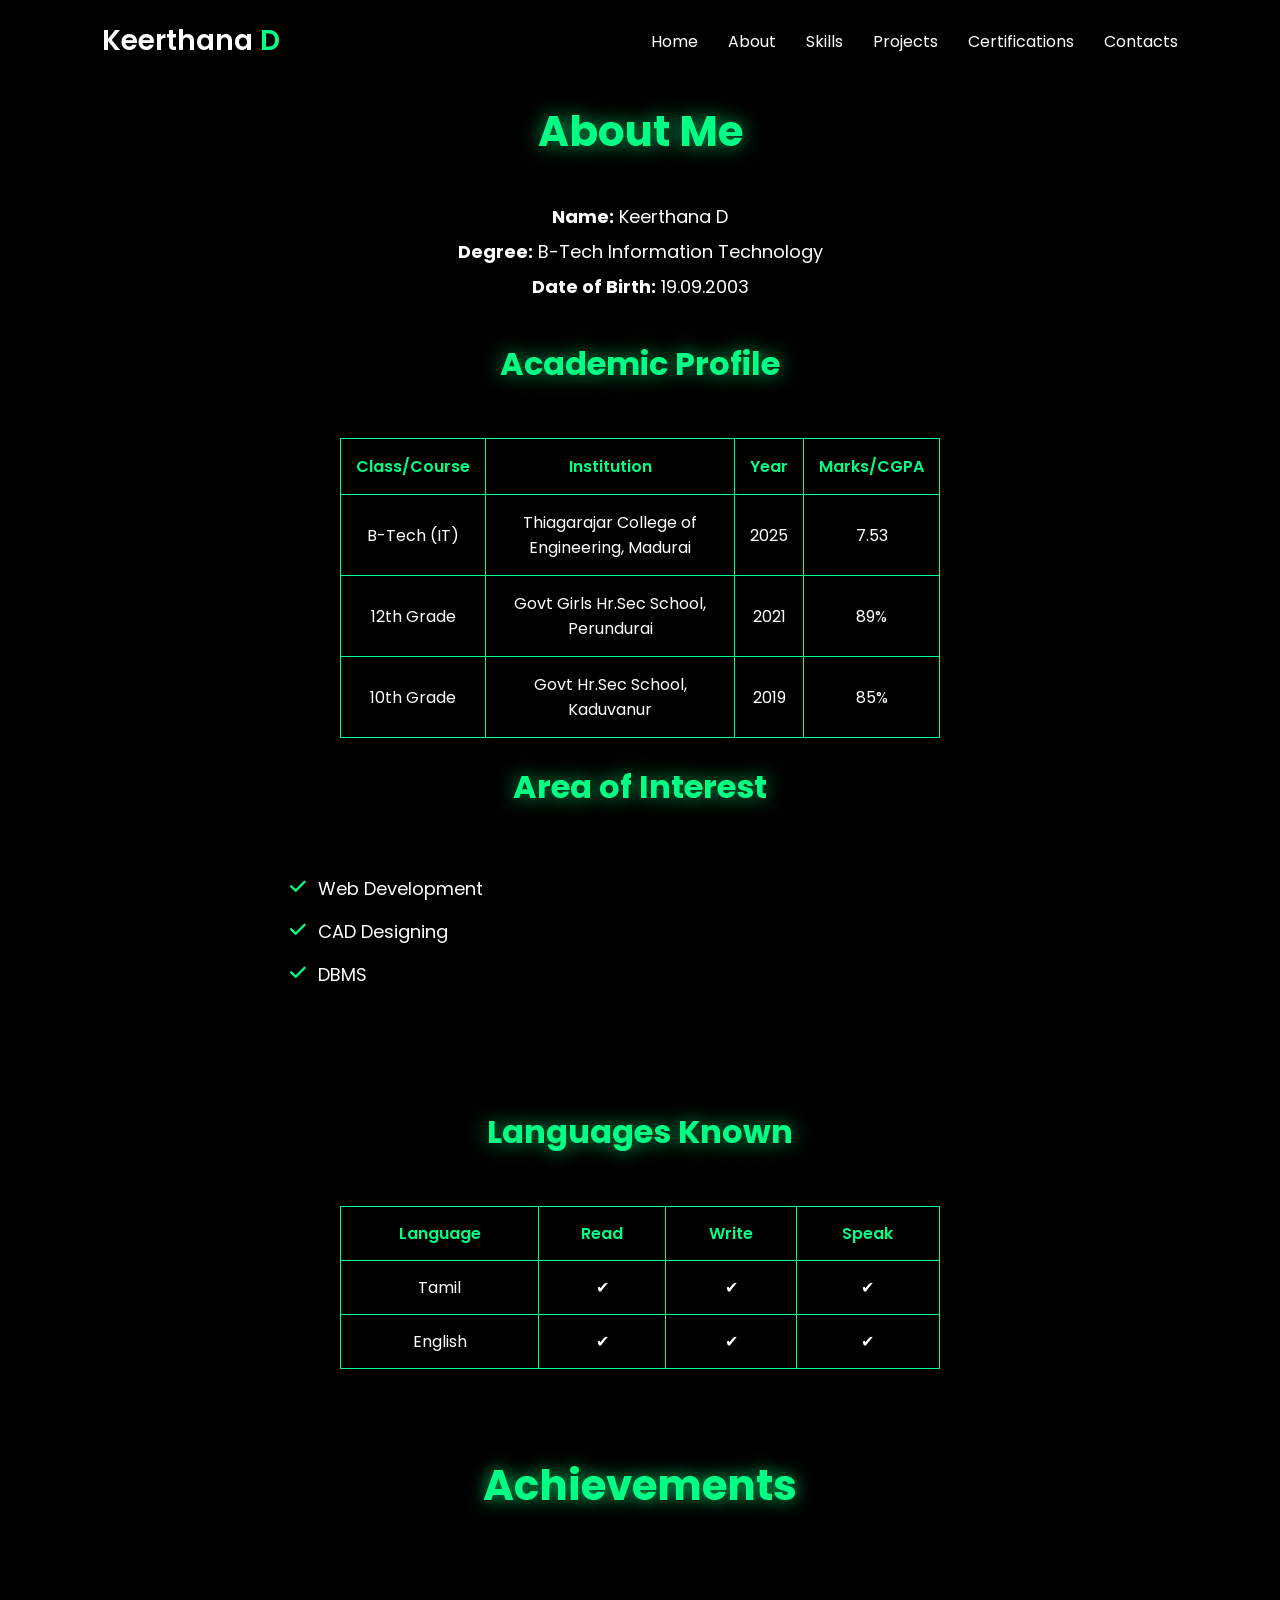
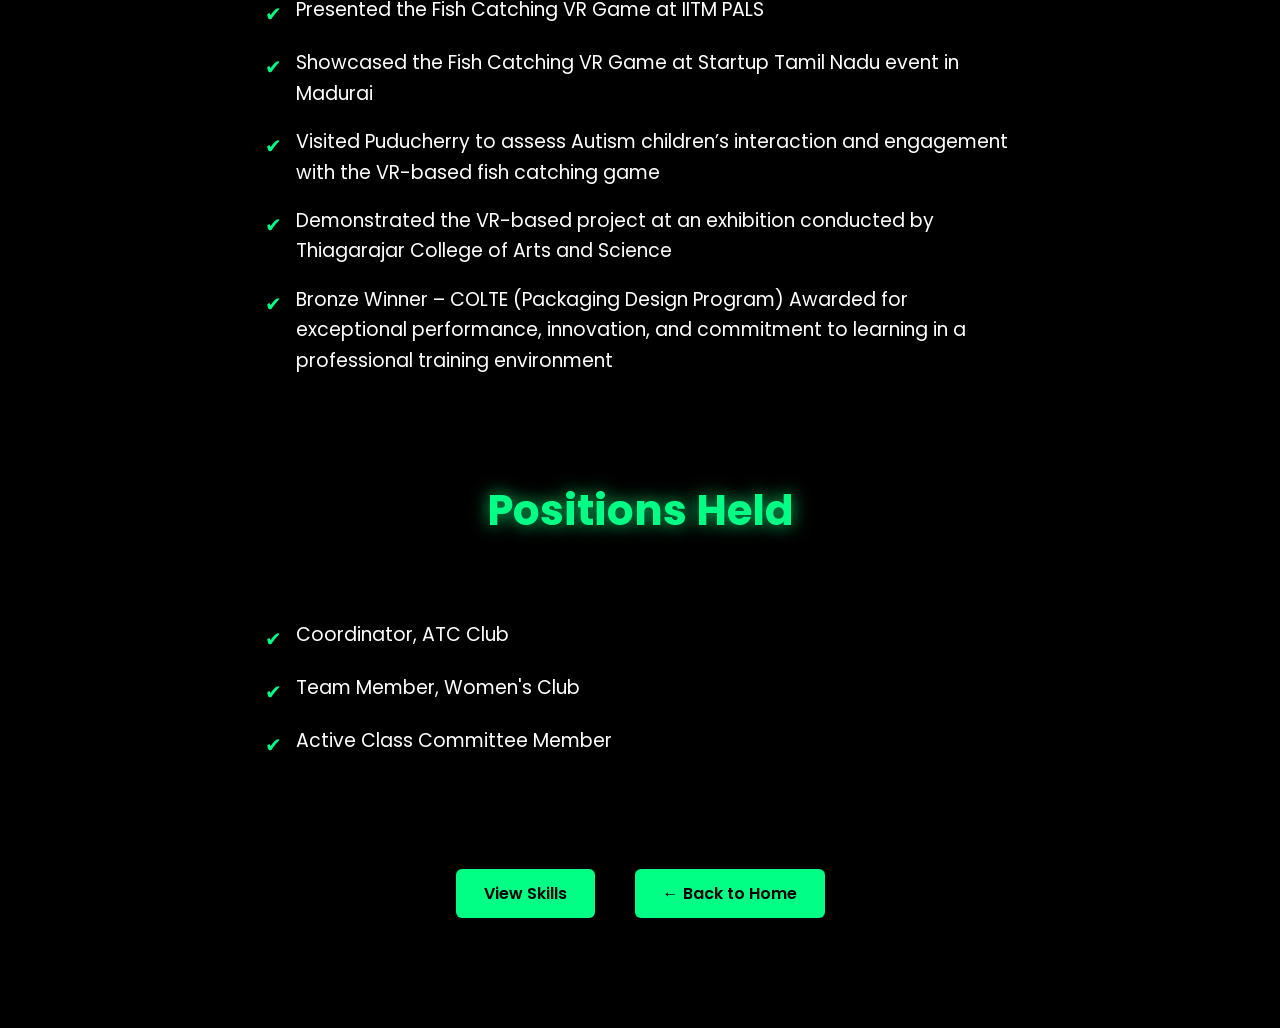
==== commit 8813a76b: "Update about.html" ====
--- a/about.html
+++ b/about.html
@@ -115,7 +115,7 @@
                     <li>Presented the Fish Catching VR Game at IITM PALS</li>
                     <li>Showcased the Fish Catching VR Game at Startup Tamil Nadu event in Madurai</li>
                     <li>Visited Puducherry to assess Autism children’s interaction and 
-                        engagement with the VR-based fish catching game.</li>
+                        engagement with the VR-based fish catching game</li>
                     <li>Demonstrated the VR-based project at an exhibition 
                         conducted by Thiagarajar College of Arts and Science</li>
                     <li>Bronze Winner – COLTE (Packaging Design Program)
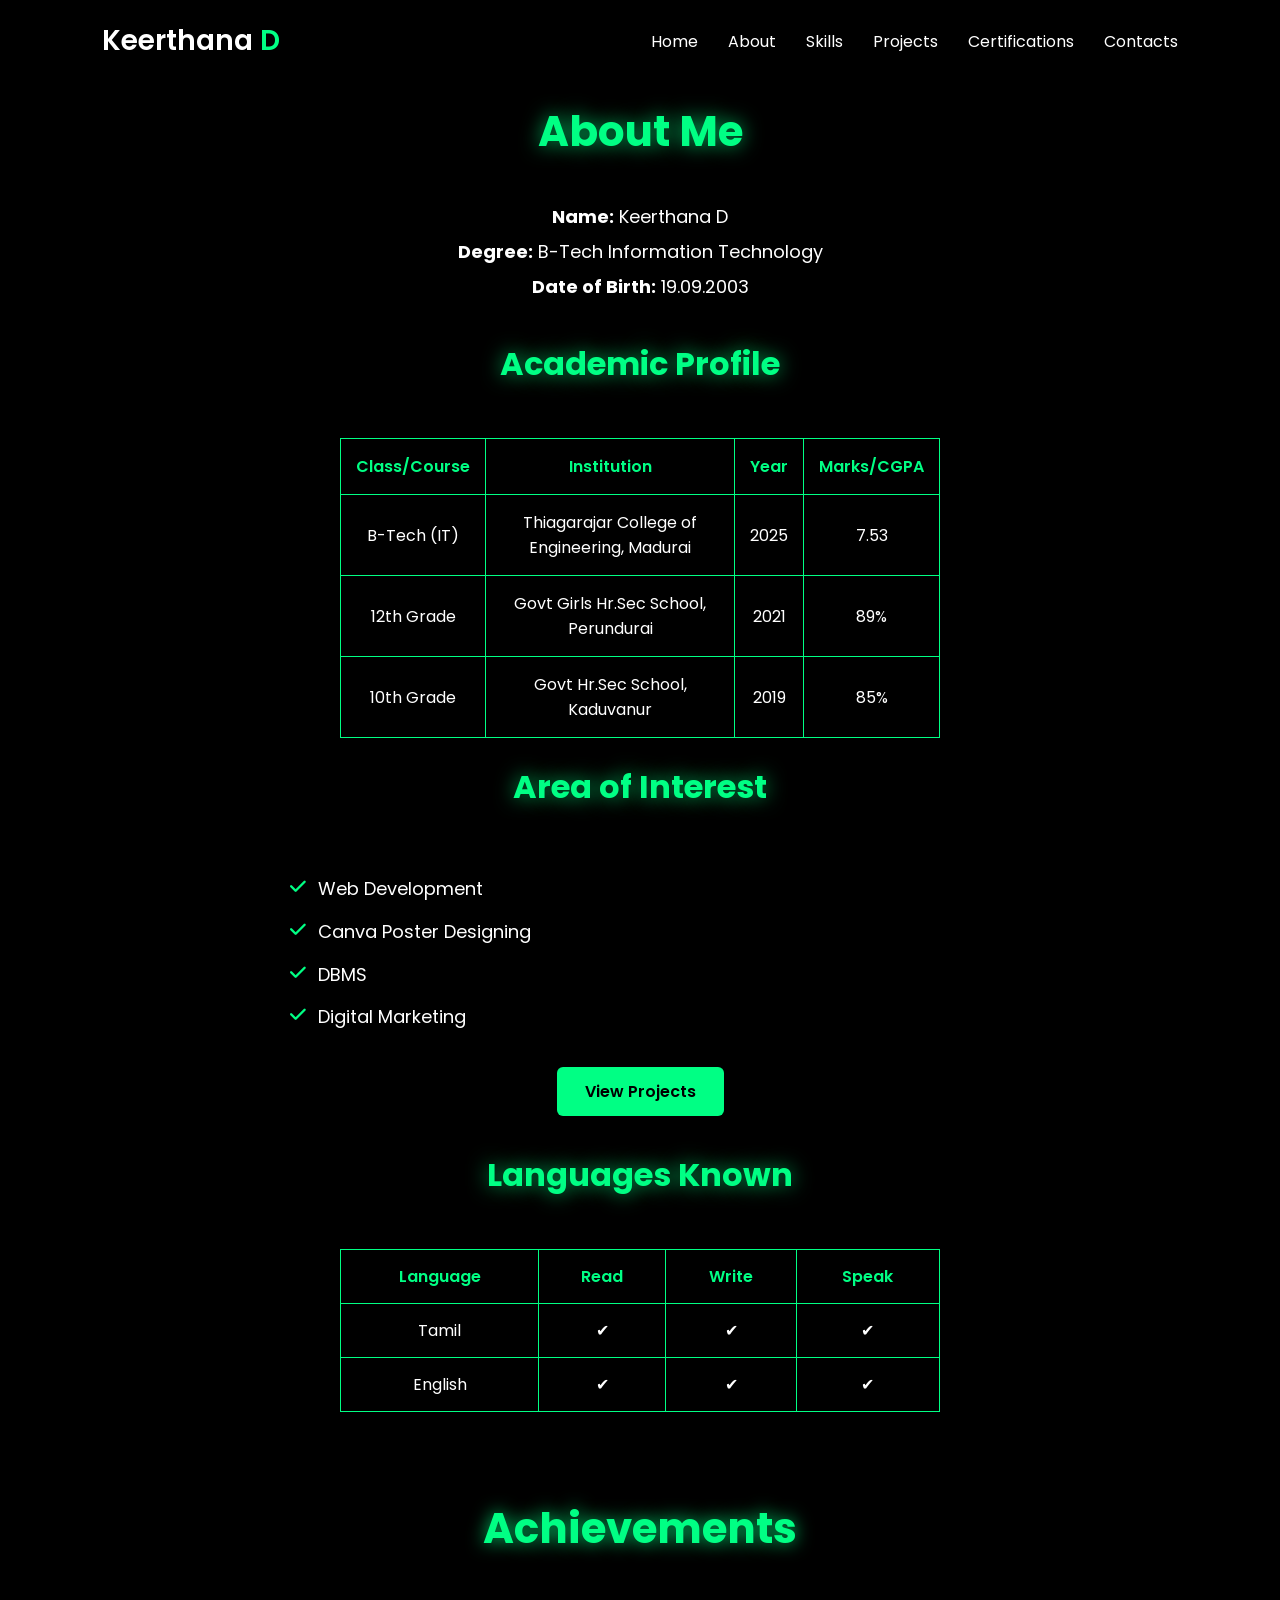
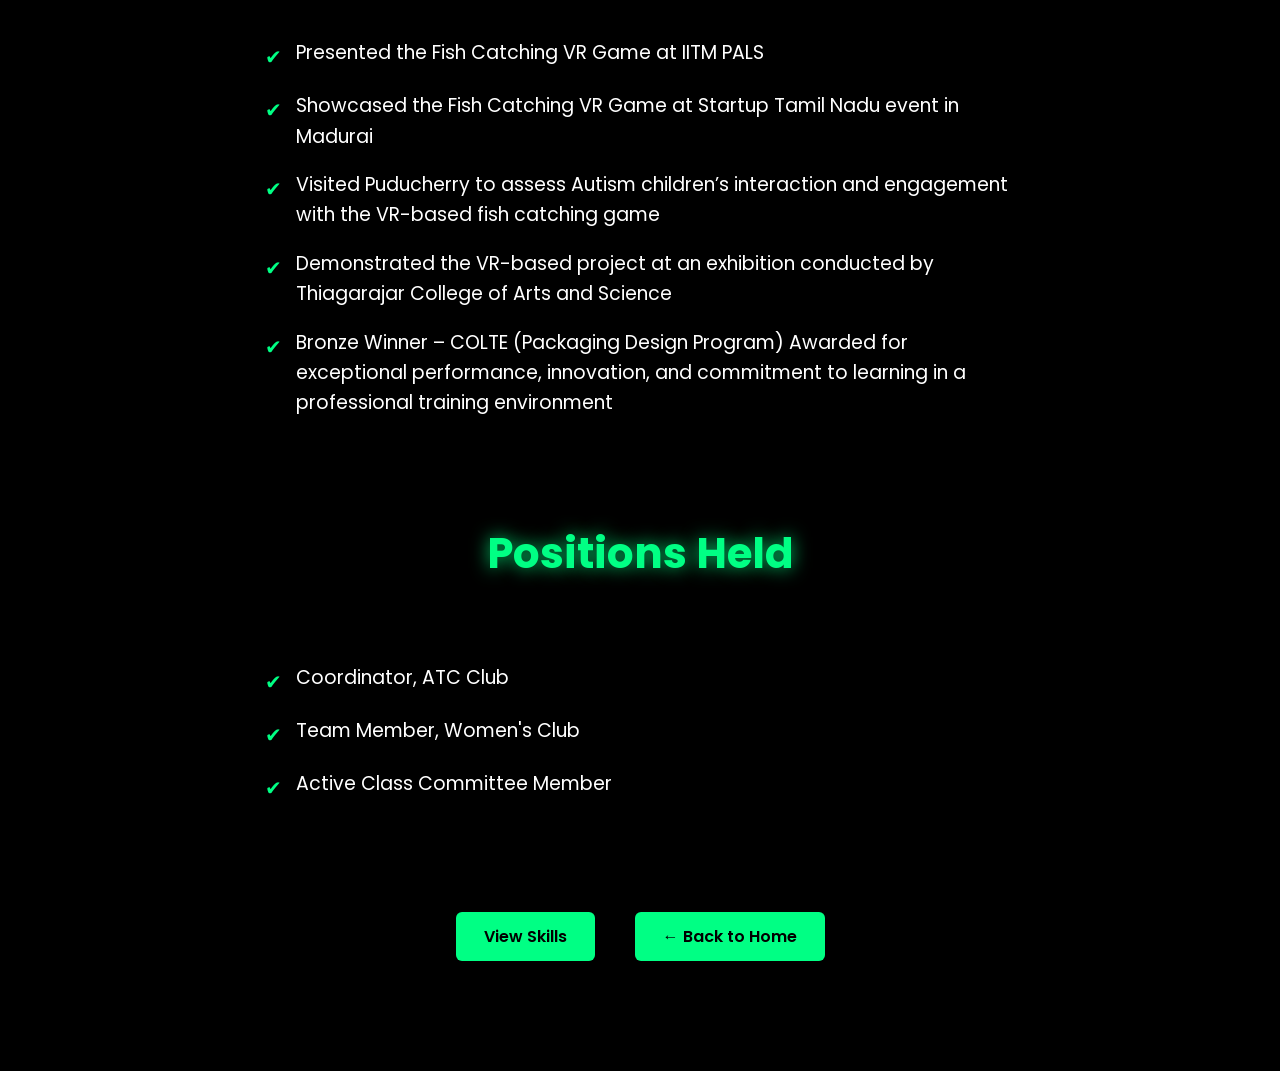
==== commit 8f3bcd50: "Update about.html" ====
--- a/about.html
+++ b/about.html
@@ -75,8 +75,9 @@
                 <h3 data-aos="fade-up" data-aos-duration="1500">Area of Interest</h3><br>
                 <ul class="interest-list">
                     <li><i class="fa fa-check"></i> Web Development</li>
-                    <li><i class="fa fa-check"></i> CAD Designing</li>
+                    <li><i class="fa fa-check"></i> Canva Poster Designing</li>
                     <li><i class="fa fa-check"></i> DBMS</li>
+                    <li><i class="fa fa-check"></i> Digital Marketing</li>
                 </ul>
                 <button class="btn-view-projects" onclick="location.href='project.html'" data-aos="fade-up" data-aos-duration="1500">View Projects</button>
             </div>
